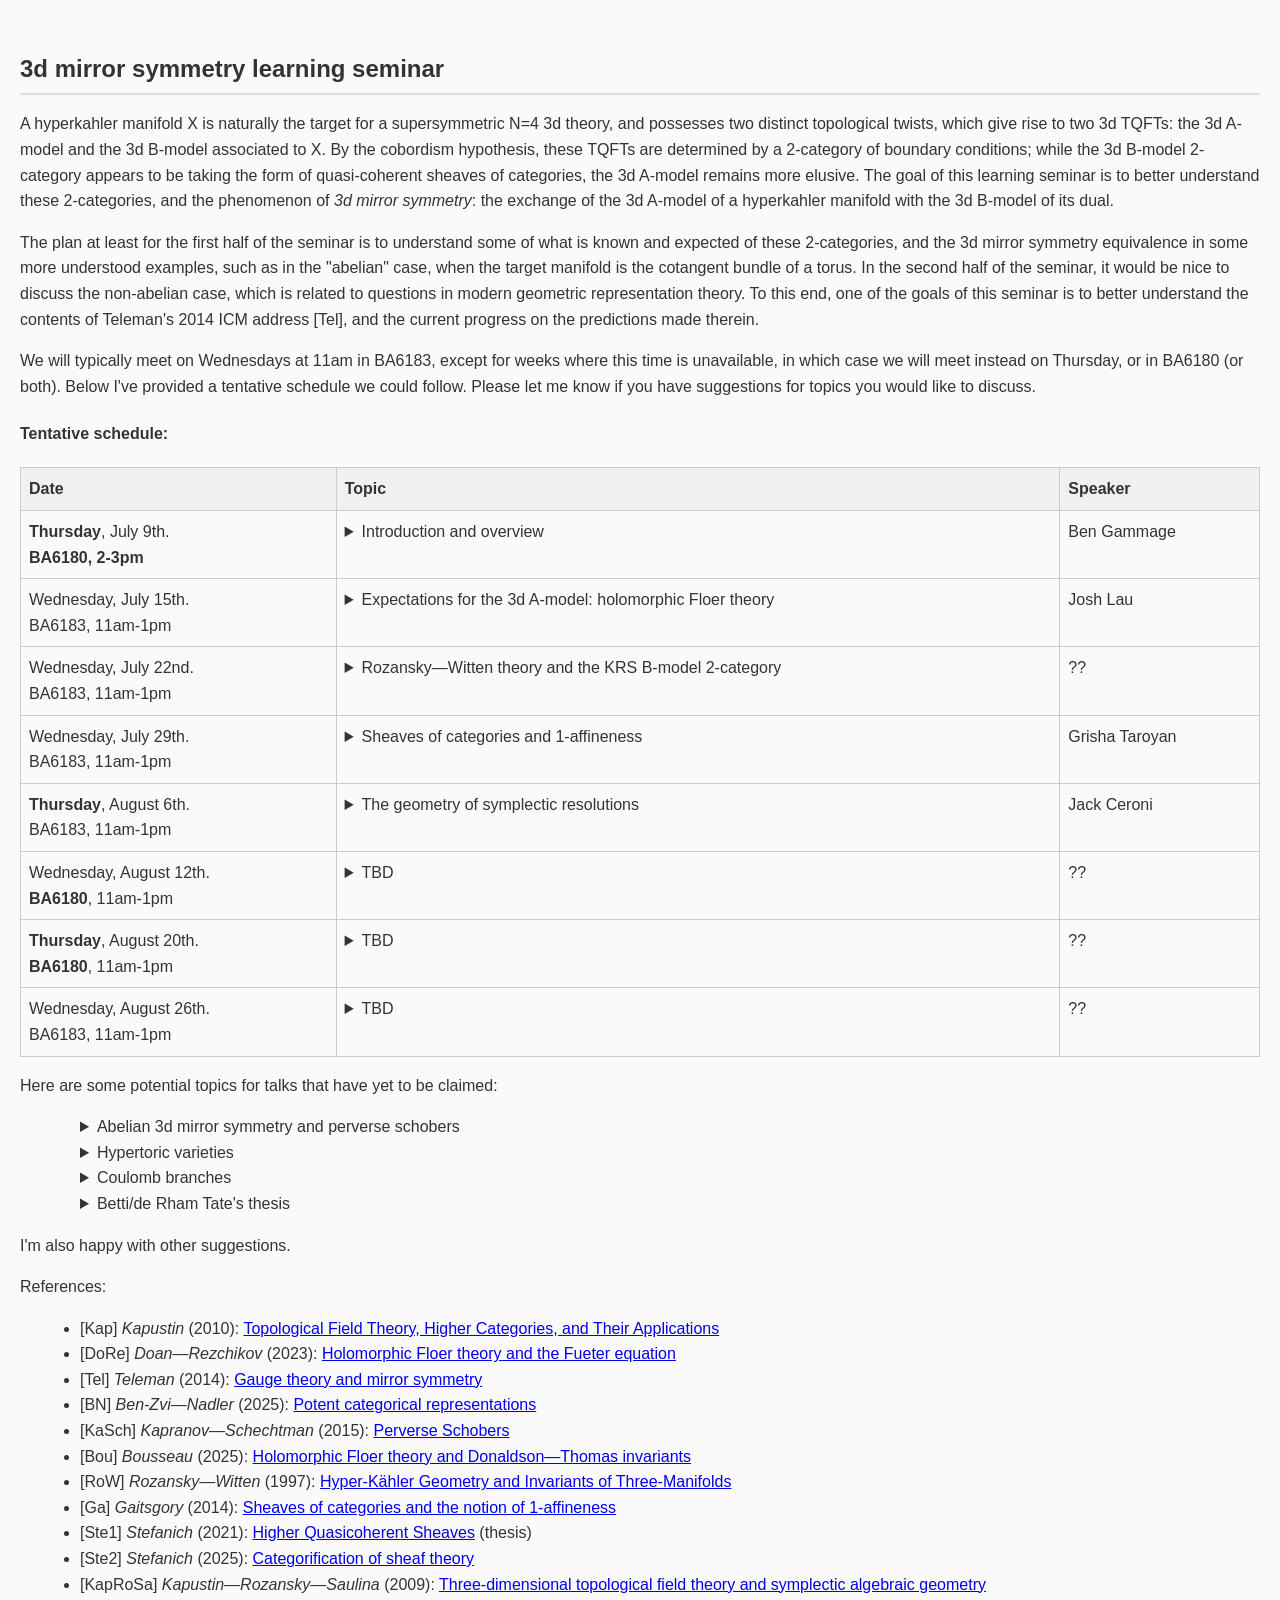
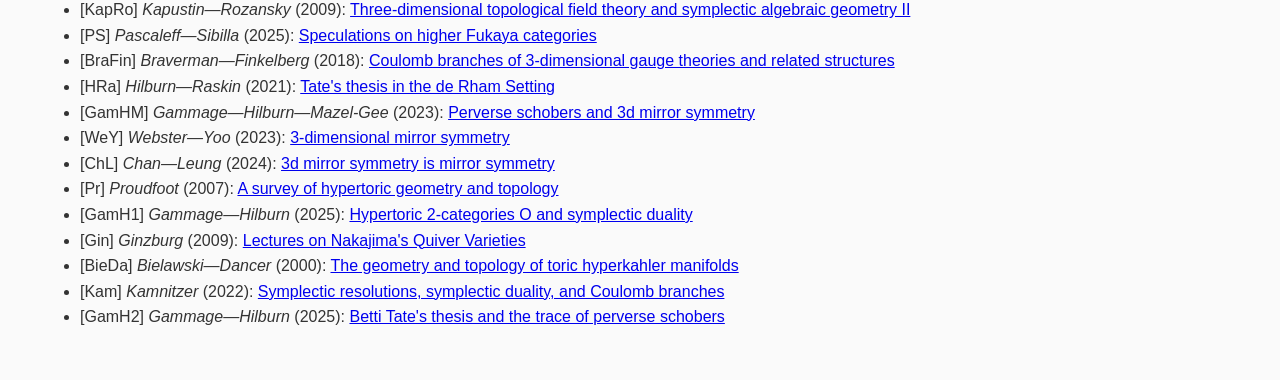
==== 2026-3d-learning-seminar.html @ 33fdc6d0 "aug 6 talk" ====
<!DOCTYPE html>
<html lang="en">
<head>
  <meta charset="UTF-8">
  <meta name="viewport" content="width=device-width, initial-scale=1.0">
  <title>Summer 2026 learning seminar</title>
  <style>
    body {
      font-family: Arial, sans-serif;
      line-height: 1.6;
      margin: 0;
      padding: 0;
      background-color: #fafafa;
      color: #333;
    }
    .container {
      /*max-width: 900px;*/
      margin: 0 auto;
      padding: 20px;
    }
    section {
      margin: 30px 0;
    }
    section h2 {
      font-size: 1.5em;
      margin-bottom: 10px;
      border-bottom: 2px solid #ddd;
      padding-bottom: 5px;
    }
    ul {
      list-style-type: disc;
      margin-left: 20px;
    }
    table {
      width: 100%;
      border-collapse: collapse;
      margin-top: 10px;
    }
    table, th, td {
      border: 1px solid #ccc;
    }
    th, td {
      padding: 8px;
      text-align: left;
      vertical-align:top;
    }
    th {
      background-color: #f0f0f0;
    }
    footer {
      text-align: center;
      color: #777;
      font-size: 0.9em;
      padding: 20px 0;
      border-top: 1px solid #ddd;
      margin-top: 40px;
    }
  </style>
</head>
<body>
  <div class="container">
    <!-- About / Name Section -->
    <section>
	<h2>3d mirror symmetry learning seminar</h2>
	
	<p>
	A hyperkahler manifold X is naturally the target for a supersymmetric N=4 3d theory, and possesses two distinct topological twists, which give rise to two 3d TQFTs: the 3d A-model and the 3d B-model associated to X. By the cobordism hypothesis, these TQFTs are determined by a 2-category of boundary conditions; while the 3d B-model 2-category appears to be taking the form of quasi-coherent sheaves of categories, the 3d A-model remains more elusive. The goal of this learning seminar is to better understand these 2-categories, and the phenomenon of <i>3d mirror symmetry</i>: the exchange of the 3d A-model of a hyperkahler manifold with the 3d B-model of its dual. 
	</p>
	<p>
	The plan at least for the first half of the seminar is to understand some of what is known and expected of these 2-categories, and the 3d mirror symmetry equivalence in some more understood examples, such as in the "abelian" case, when the target manifold is the cotangent bundle of a torus. In the second half of the seminar, it would be nice to discuss the non-abelian case, which is related to questions in modern geometric representation theory. To this end, one of the goals of this seminar is to better understand the contents of Teleman's 2014 ICM address [Tel], and the current progress on the predictions made therein. 
	</p>
	<p>
	We will typically meet on Wednesdays at 11am in BA6183, except for weeks where this time is unavailable, in which case we will meet instead on Thursday, or in BA6180 (or both). Below I've provided a tentative schedule we could follow. Please let me know if you have suggestions for topics you would like to discuss. 
	</p>

	
	<p>
	<h4>Tentative schedule:</h4> 
	
	<table>
	<thead>
	<tr>
	  <th>Date</th>
	  <th>Topic</th>
	  <th>Speaker</th>
	</tr>
	</thead>
	<tbody>
	<tr>
	  <td><b>Thursday</b>, July 9th. <br /><b>BA6180, 2-3pm</b>
	  </td>
	  <td>
	  <details><summary>Introduction and overview</summary>
	  	[Kap, &#167;1-2], [Tel, &#167;1-2], [WeY, &#167;1-3]
	  </details>
	  </td>
	  <td>Ben Gammage</td>
	</tr>
	<tr>
	  <td>Wednesday, July 15th. <br />BA6183, 11am-1pm
	  </td>
	  <td>
	  <details><summary>Expectations for the 3d A-model: holomorphic Floer theory</summary>
	  	[DoRe], [PS], [Bou]
	  </details>
	  </td>
	  <td>Josh Lau</td>
	</tr>
	<tr>
	  <td>Wednesday, July 22nd. <br />BA6183, 11am-1pm</td>
	  <td>
	  <details><summary>Rozansky&mdash;Witten theory and the KRS B-model 2-category</summary>
	  	[RoW], [KapRoSa], [KapRo], [Tel &#167;3]
	  </details>
	  </td>
	  <td>??</td>
	</tr>
	<tr>
	  <td>Wednesday, July 29th. <br />BA6183, 11am-1pm</td>
	  <td>
	  <details><summary>Sheaves of categories and 1-affineness</summary>
	  	[Ga], [Ste1], [Ste2]
	  </details>
	  </td>
	  <td>Grisha Taroyan</td>
	</tr>
	<tr>
	  <td><b>Thursday</b>, August 6th. <br />BA6183, 11am-1pm</td>
	  <td>
	  <details><summary>The geometry of symplectic resolutions</summary>
	  	 [Kam], [Gin]
	  </details>
	  </td>
	  <td>Jack Ceroni</td>
	</tr>
	<tr>
	  <td>Wednesday, August 12th. <br /><b>BA6180</b>, 11am-1pm</td>
	  <td>
	  <details><summary>TBD</summary>
	  	TBD
	  </details>
	  </td>
	  <td>??</td>
	</tr>
	<tr>
	  <td><b>Thursday</b>, August 20th. <br /><b>BA6180</b>, 11am-1pm</td>
	  <td>
	  <details><summary>TBD</summary>
	  	TBD
	  </details>
	  </td>
	  <td>??</td>
	</tr>
	<tr>
	  <td>Wednesday, August 26th. <br />BA6183, 11am-1pm</td>
	  <td>
	  <details><summary>TBD</summary>
	  	TBD
	  </details>
	  </td>
	  <td>??</td>
	</tr>

	</tbody>
	</table>
	
	
	</p>
	
	
<p>
Here are some potential topics for talks that have yet to be claimed: 
<ul style="list-style-type:none;">
  <li><details><summary>Abelian 3d mirror symmetry and perverse schobers</summary>
	  	&nbsp;[Tel &#167;4], [KaSch], [GamHM]
	  </details>
  </li>
  <li>
	 <details><summary>Hypertoric varieties</summary>
	  	&nbsp;[Pr], [GamH1], [Bie[Da]
	 </details>
  </li>
  <li>
	 <details><summary>Coulomb branches</summary>
	  	&nbsp;[BraFin], [Kam]
	 </details>
  </li>
  <li>
	 <details><summary>Betti/de Rham Tate's thesis</summary>
	  	&nbsp;[HRa], [GamH2]
	 </details>
  </li>
</ul>
I'm also happy with other suggestions. 
</p>
	
	
	<p>
	References: 
	<ul>
	<li>[Kap] <i>Kapustin</i> (2010): <a href='https://arxiv.org/pdf/1004.2307'>Topological Field Theory, Higher Categories, and Their Applications</a></li>
	<li>[DoRe] <i>Doan&mdash;Rezchikov</i> (2023): <a href='https://arxiv.org/pdf/2210.12047'>Holomorphic Floer theory and the Fueter equation</a></li>
	<li>[Tel] <i>Teleman</i> (2014): <a href='https://arxiv.org/pdf/1404.6305'>Gauge theory and mirror symmetry</a></li>
	<li>[BN] <i>Ben-Zvi&mdash;Nadler</i> (2025): <a href='https://arxiv.org/pdf/2510.07482'>Potent categorical representations</a></li>
	<li>[KaSch] <i>Kapranov&mdash;Schechtman</i> (2015): <a href='https://arxiv.org/pdf/1411.2772'>Perverse Schobers</a>
	<li>[Bou] <i>Bousseau</i> (2025): <a href='https://arxiv.org/pdf/2210.17001'>Holomorphic Floer theory and Donaldson&mdash;Thomas invariants</a></li>
	<li>[RoW] <i>Rozansky&mdash;Witten</i> (1997): <a href='https://arxiv.org/pdf/hep-th/9612216'>Hyper-K&auml;hler Geometry and Invariants of Three-Manifolds</a></li>
	<li>[Ga] <i>Gaitsgory</i> (2014): <a href='https://arxiv.org/pdf/1306.4304'>Sheaves of categories and the notion of 1-affineness</a></li>
	<li>[Ste1] <i>Stefanich</i> (2021): <a href='https://web.ma.utexas.edu/users/gs29722/Thesis.pdf'>Higher Quasicoherent Sheaves</a> (thesis)</li>
	<li>[Ste2] <i>Stefanich</i> (2025): <a href='https://arxiv.org/pdf/2511.09553'>Categorification of sheaf theory</a></li>
	<li>[KapRoSa] <i>Kapustin&mdash;Rozansky&mdash;Saulina</i> (2009): <a href='https://arxiv.org/pdf/0810.5415'>Three-dimensional topological field theory and symplectic algebraic geometry</a></li>
	<li>[KapRo] <i>Kapustin&mdash;Rozansky</i> (2009): <a href='https://arxiv.org/pdf/0909.3643'>Three-dimensional topological field theory and symplectic algebraic geometry II</a></li>
	<li>[PS] <i>Pascaleff&mdash;Sibilla</i> (2025): <a href='https://arxiv.org/pdf/2503.20906v1'>Speculations on higher Fukaya categories</a></li>
	<li>[BraFin] <i>Braverman&mdash;Finkelberg</i> (2018): <a href='https://arxiv.org/pdf/1807.09038'>Coulomb branches of 3-dimensional gauge theories and related structures</a></li>
	<li>[HRa] <i>Hilburn&mdash;Raskin</i> (2021): <a href='https://arxiv.org/pdf/2107.11325'>Tate's thesis in the de Rham Setting</a></li>
	<li>[GamHM] <i>Gammage&mdash;Hilburn&mdash;Mazel-Gee</i> (2023): <a href='https://arxiv.org/pdf/2202.06833'>Perverse schobers and 3d mirror symmetry</a></li>
	<li>[WeY] <i>Webster&mdash;Yoo</i> (2023): <a href='https://arxiv.org/pdf/2308.06191'>3-dimensional mirror symmetry</a></li>
	<li>[ChL] <i>Chan&mdash;Leung</i> (2024): <a href='https://arxiv.org/pdf/2410.03611'>3d mirror symmetry is mirror symmetry</a></li>
	<li>[Pr] <i>Proudfoot</i> (2007): <a href='https://arxiv.org/pdf/0705.4236'>A survey of hypertoric geometry and topology</a></li>
	<li>[GamH1] <i>Gammage&mdash;Hilburn</i> (2025): <a href='https://arxiv.org/pdf/2310.06172'>Hypertoric 2-categories O and symplectic duality</a></li>
	<li>[Gin] <i>Ginzburg</i> (2009): <a href='https://arxiv.org/pdf/0905.0686v2'>Lectures on Nakajima's Quiver Varieties</a></li>
	<li>[BieDa] <i>Bielawski&mdash;Dancer</i> (2000): <a href='https://intlpress.com/site/pub/files/_fulltext/journals/cag/2000/0008/0004/CAG-2000-0008-0004-a002.pdf'>The geometry and topology of toric hyperkahler manifolds</a></li>
	<li>[Kam] <i>Kamnitzer</i> (2022): <a href='https://arxiv.org/pdf/2202.03913'>Symplectic resolutions, symplectic duality, and Coulomb branches</a></li>
	<li>[GamH2] <i>Gammage&mdash;Hilburn</i> (2025): <a href='https://arxiv.org/abs/2210.06548'>Betti Tate's thesis and the trace of perverse schobers</a></li>

	</ul>
	</p>
  </div>
</body>
</html>
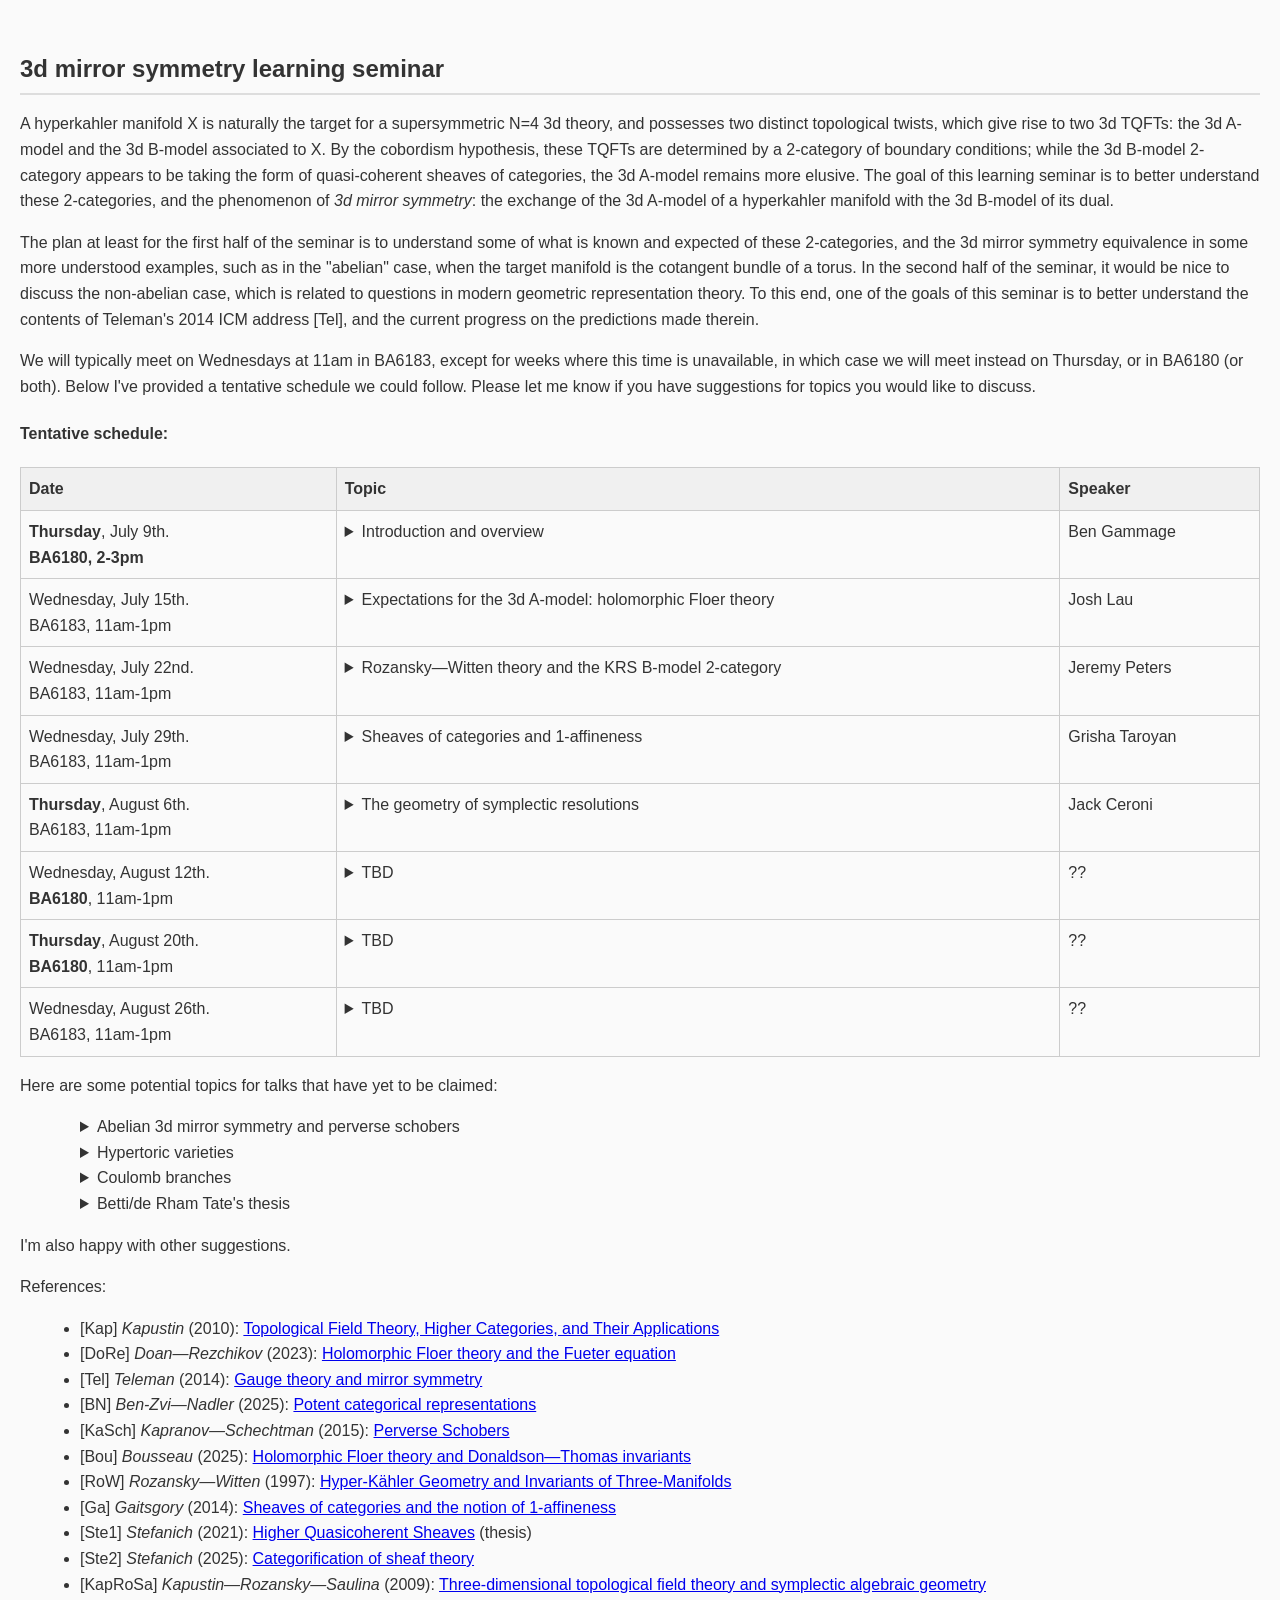
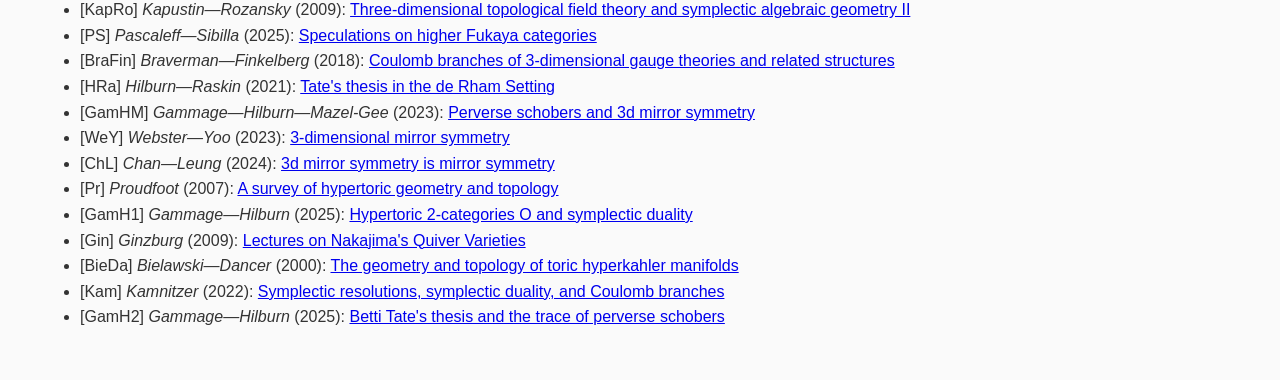
==== commit 5c2bb014: "july 22 update" ====
--- a/2026-3d-learning-seminar.html
+++ b/2026-3d-learning-seminar.html
@@ -113,7 +113,7 @@
 	  	[RoW], [KapRoSa], [KapRo], [Tel &#167;3]
 	  </details>
 	  </td>
-	  <td>??</td>
+	  <td>Jeremy Peters</td>
 	</tr>
 	<tr>
 	  <td>Wednesday, July 29th. <br />BA6183, 11am-1pm</td>
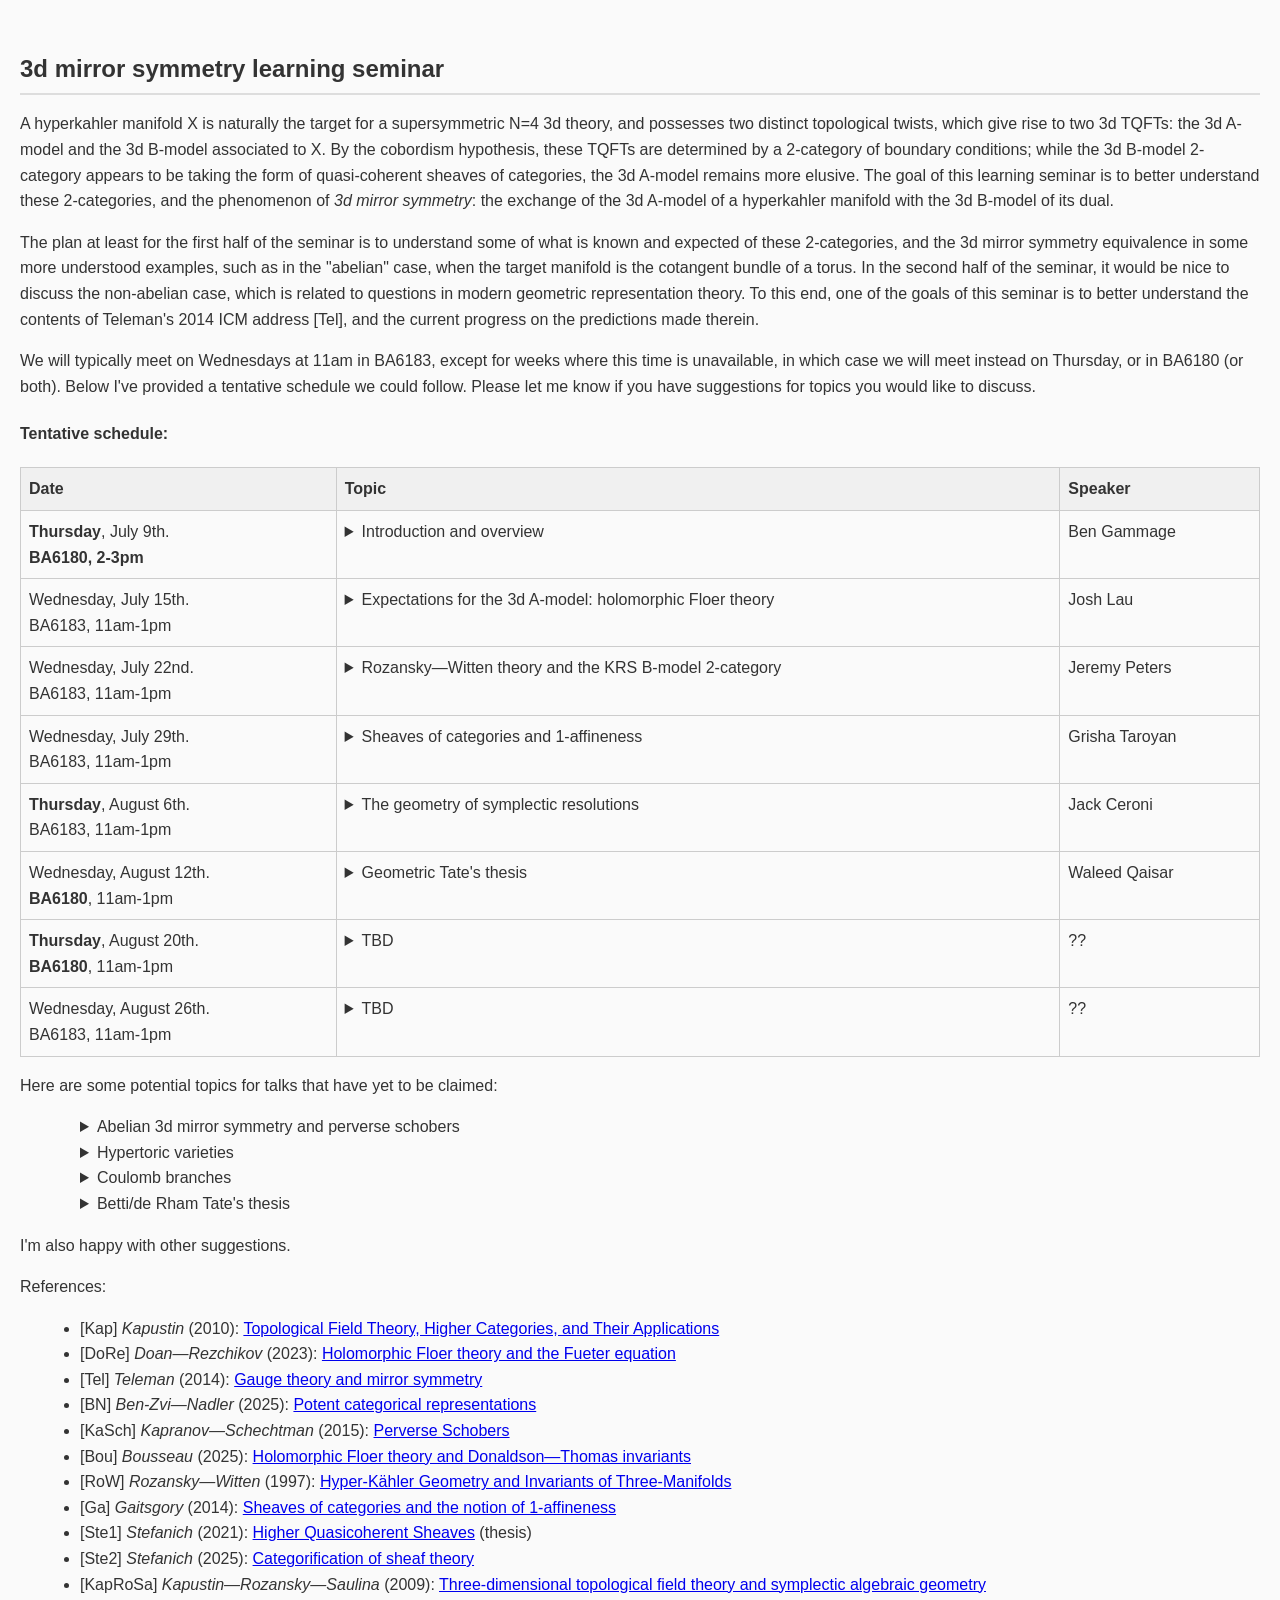
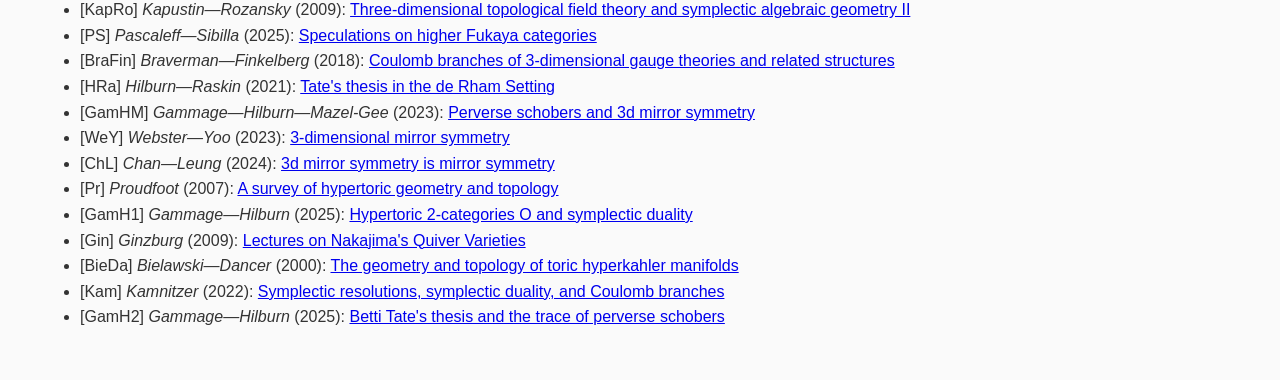
==== commit b254277f: "Update 2026-3d-learning-seminar.html" ====
--- a/2026-3d-learning-seminar.html
+++ b/2026-3d-learning-seminar.html
@@ -136,11 +136,11 @@
 	<tr>
 	  <td>Wednesday, August 12th. <br /><b>BA6180</b>, 11am-1pm</td>
 	  <td>
-	  <details><summary>TBD</summary>
-	  	TBD
-	  </details>
-	  </td>
-	  <td>??</td>
+	  <details><summary>Geometric Tate's thesis</summary>
+	  	[HRa], [GamH2]
+	  </details>
+	  </td>
+	  <td>Waleed Qaisar</td>
 	</tr>
 	<tr>
 	  <td><b>Thursday</b>, August 20th. <br /><b>BA6180</b>, 11am-1pm</td>
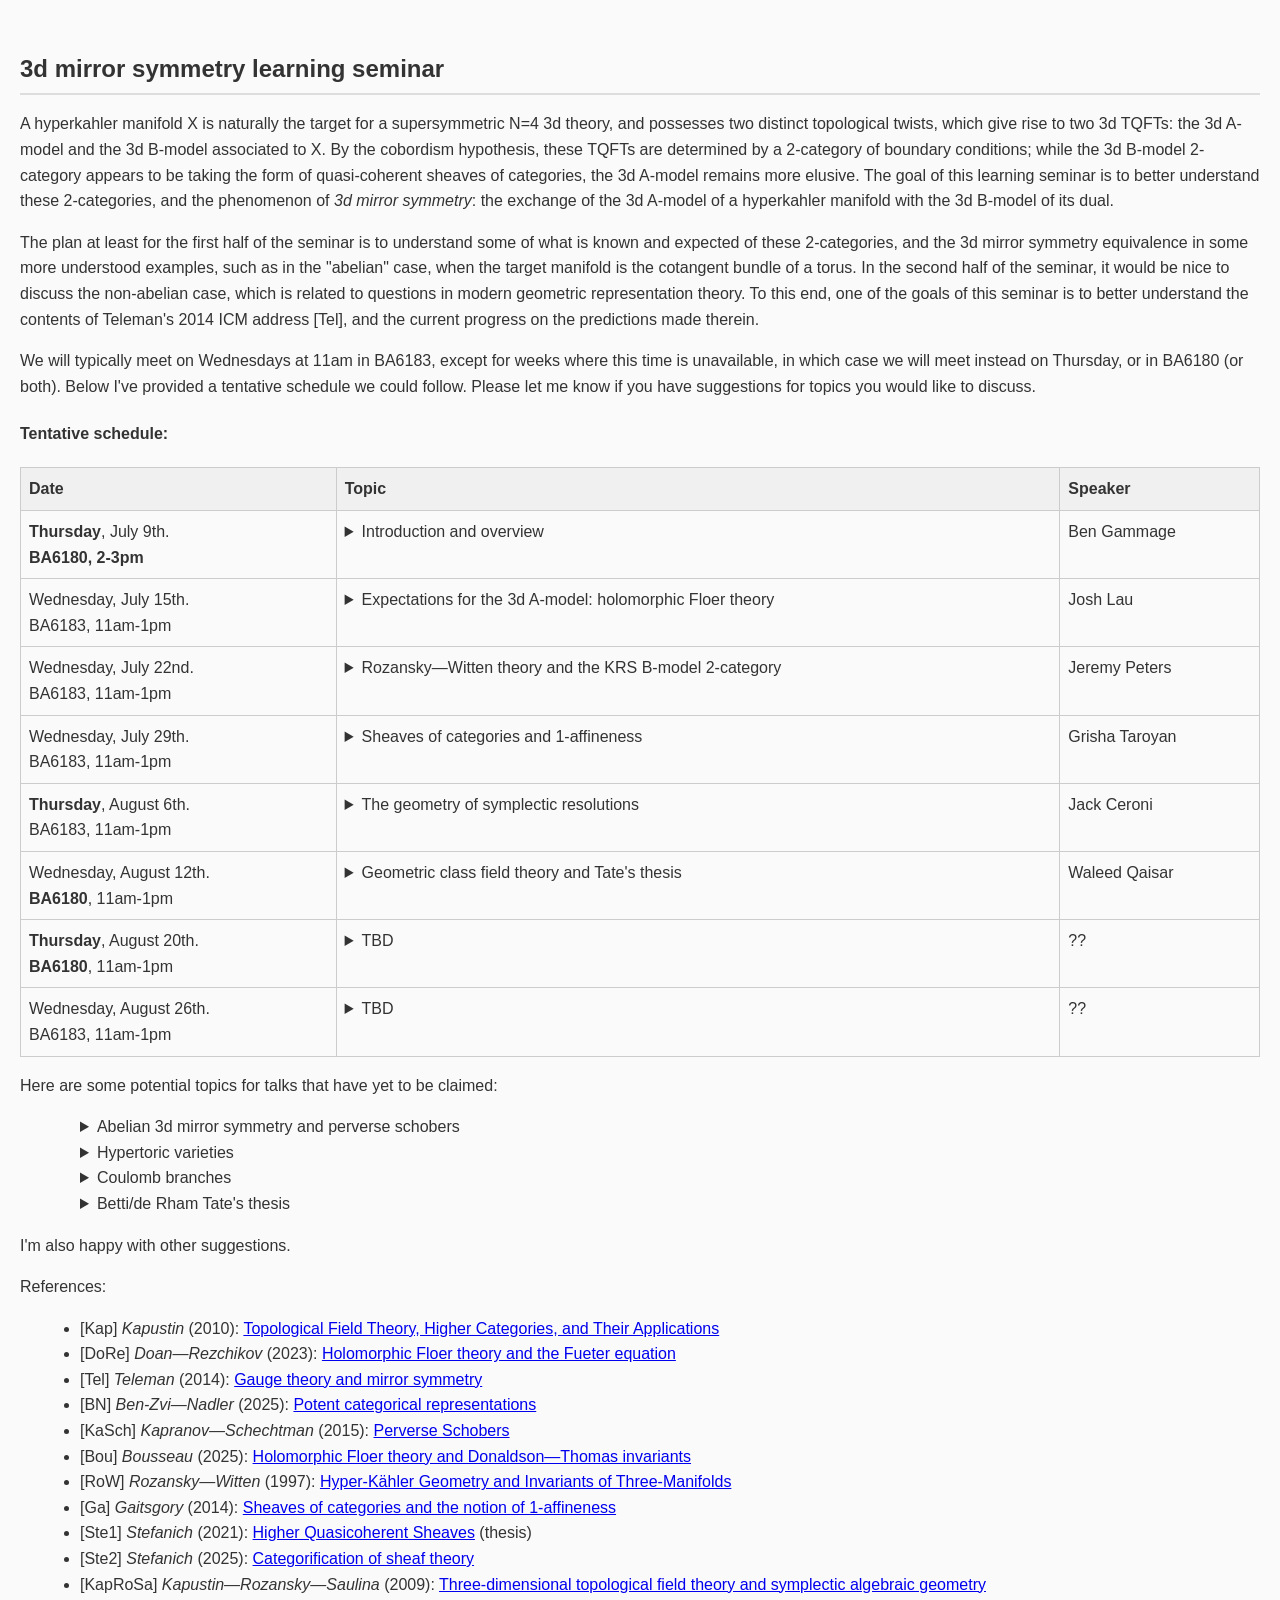
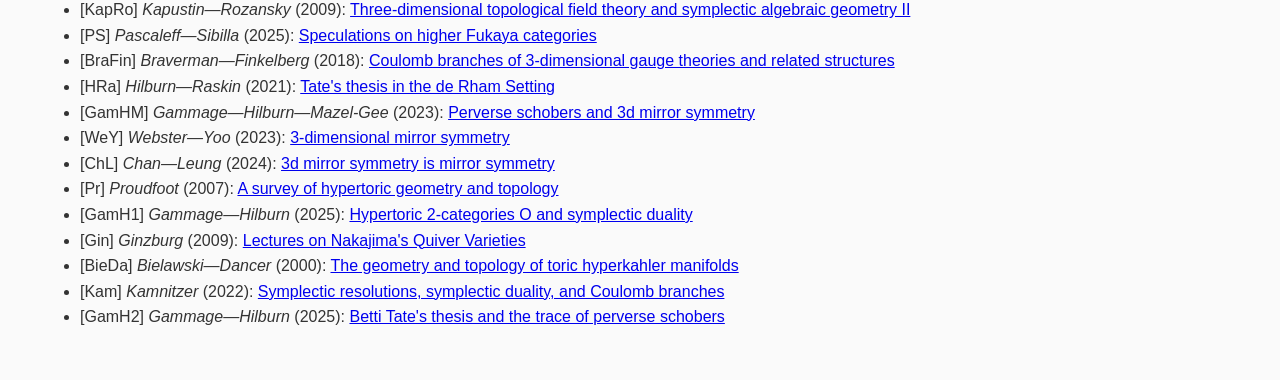
==== commit 1afc542f: "Update 2026-3d-learning-seminar.html" ====
--- a/2026-3d-learning-seminar.html
+++ b/2026-3d-learning-seminar.html
@@ -136,7 +136,7 @@
 	<tr>
 	  <td>Wednesday, August 12th. <br /><b>BA6180</b>, 11am-1pm</td>
 	  <td>
-	  <details><summary>Geometric Tate's thesis</summary>
+	  <details><summary>Geometric class field theory and Tate's thesis</summary>
 	  	[HRa], [GamH2]
 	  </details>
 	  </td>
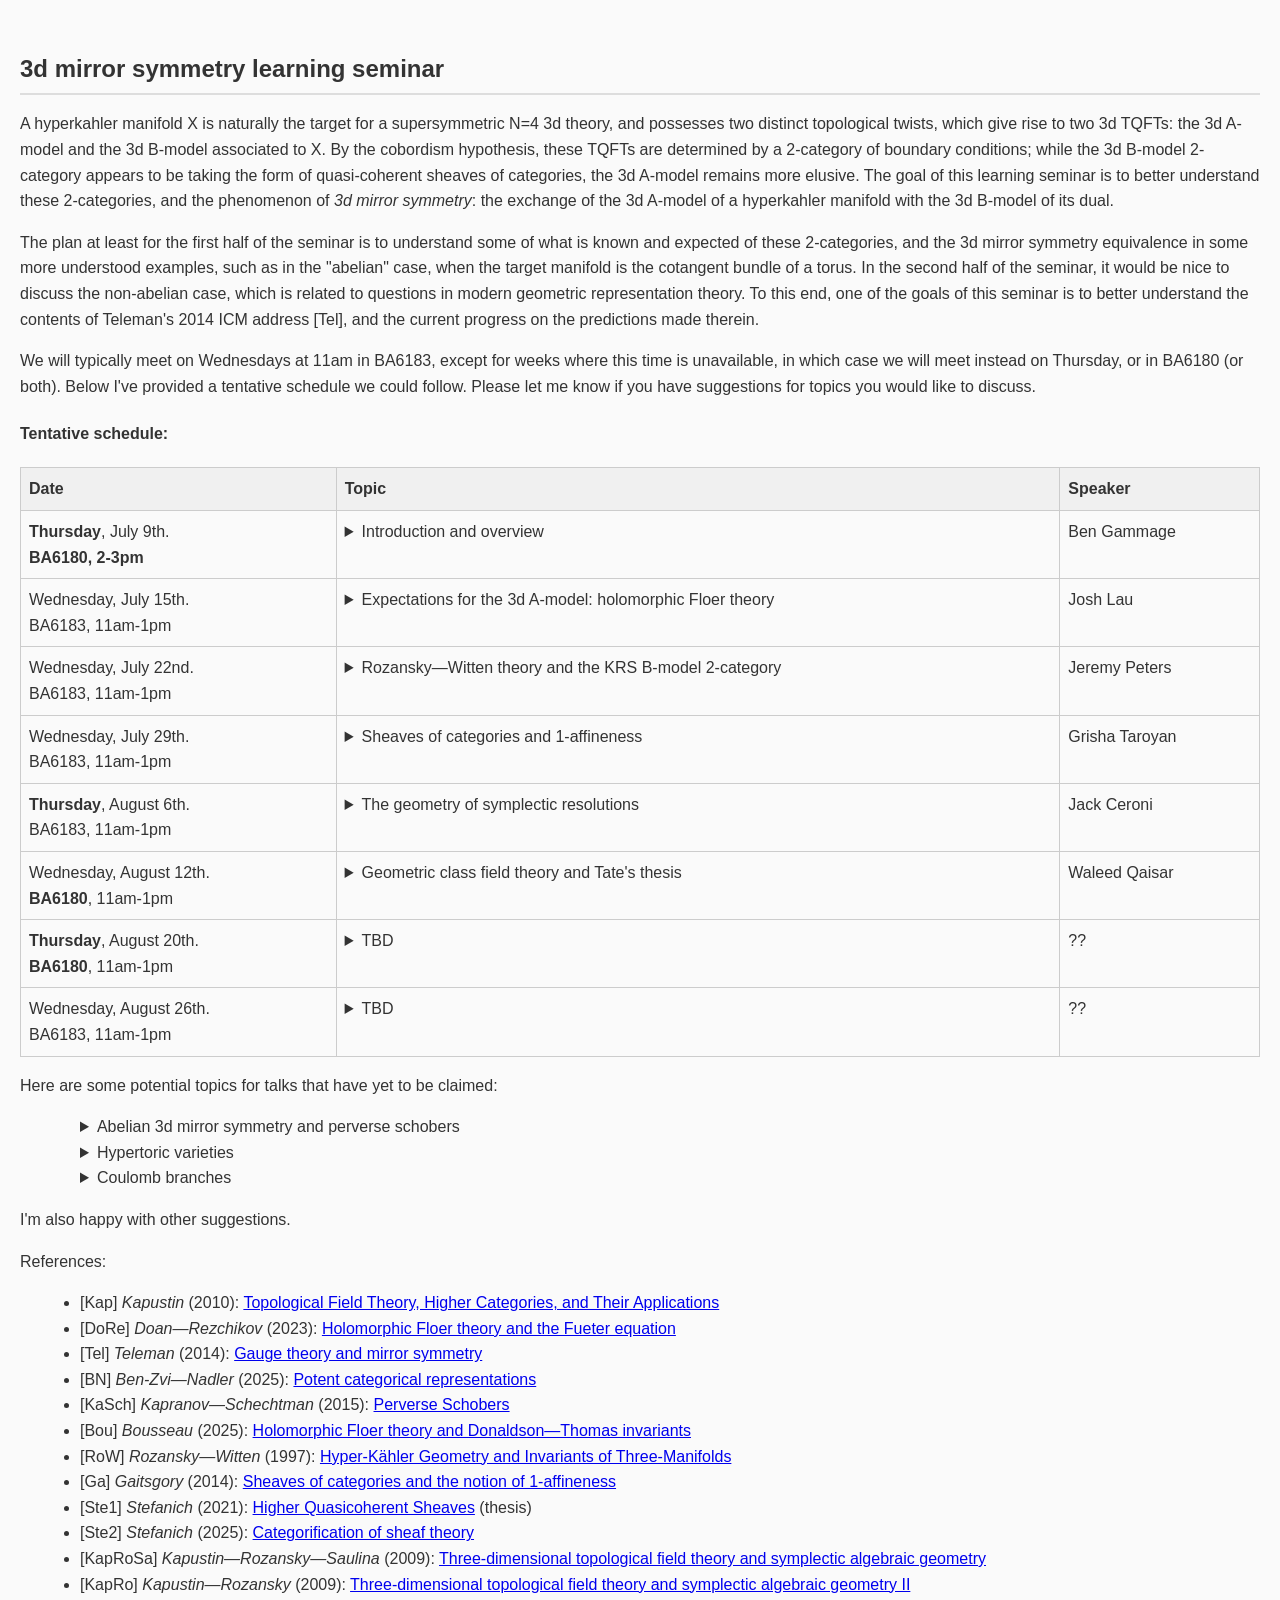
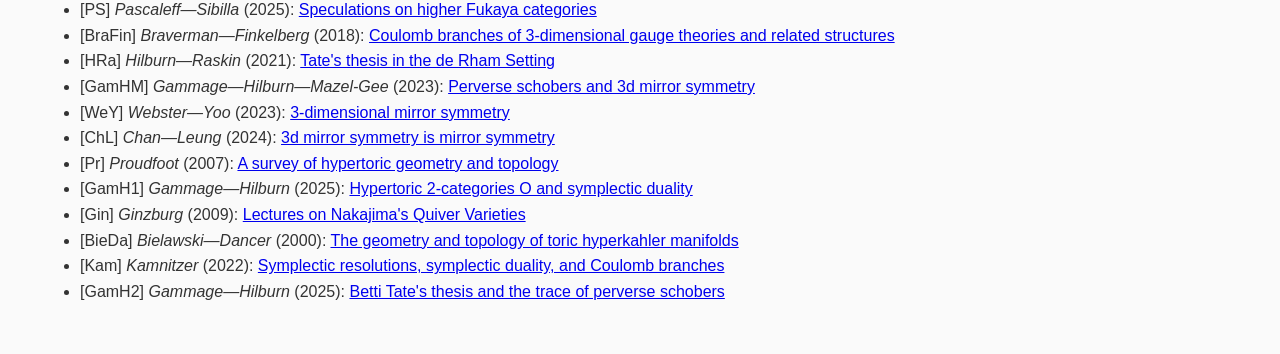
==== commit f38cabbb: "update aug 9" ====
--- a/2026-3d-learning-seminar.html
+++ b/2026-3d-learning-seminar.html
@@ -183,11 +183,6 @@
   <li>
 	 <details><summary>Coulomb branches</summary>
 	  	&nbsp;[BraFin], [Kam]
-	 </details>
-  </li>
-  <li>
-	 <details><summary>Betti/de Rham Tate's thesis</summary>
-	  	&nbsp;[HRa], [GamH2]
 	 </details>
   </li>
 </ul>
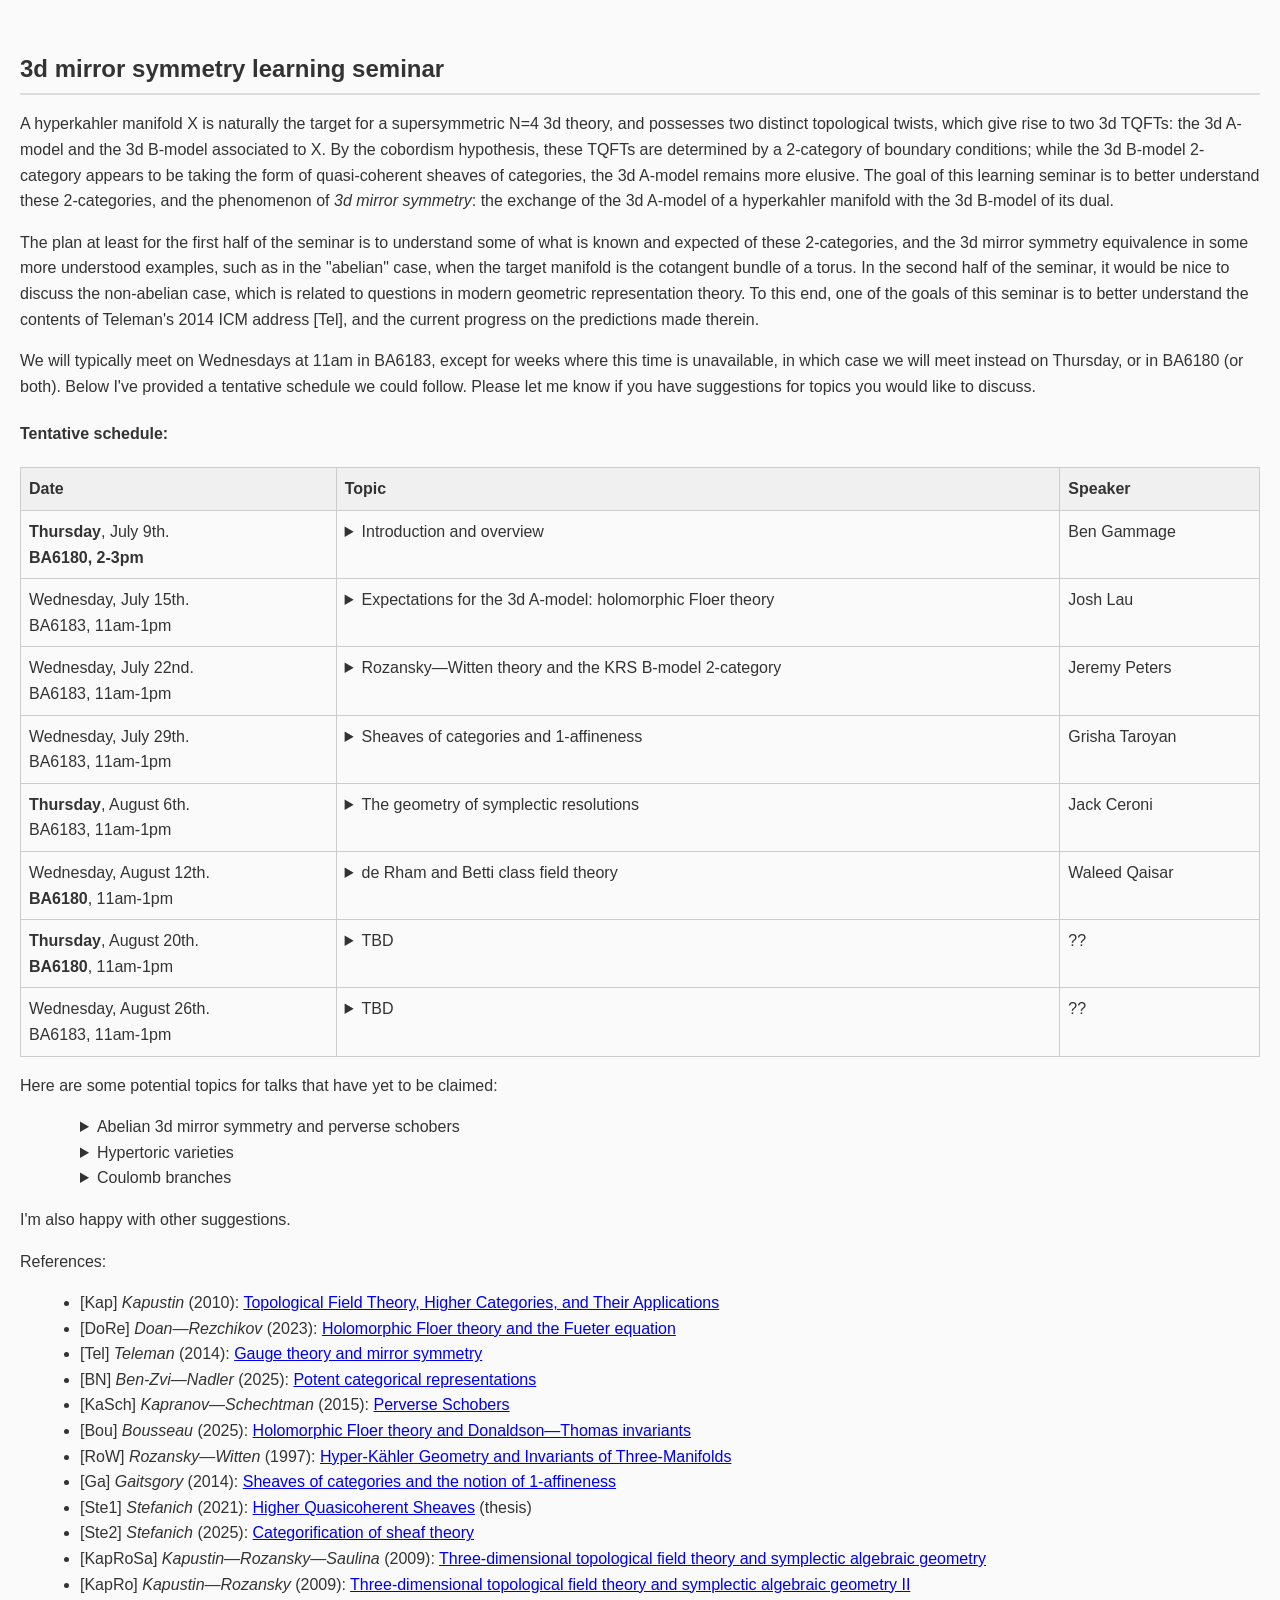
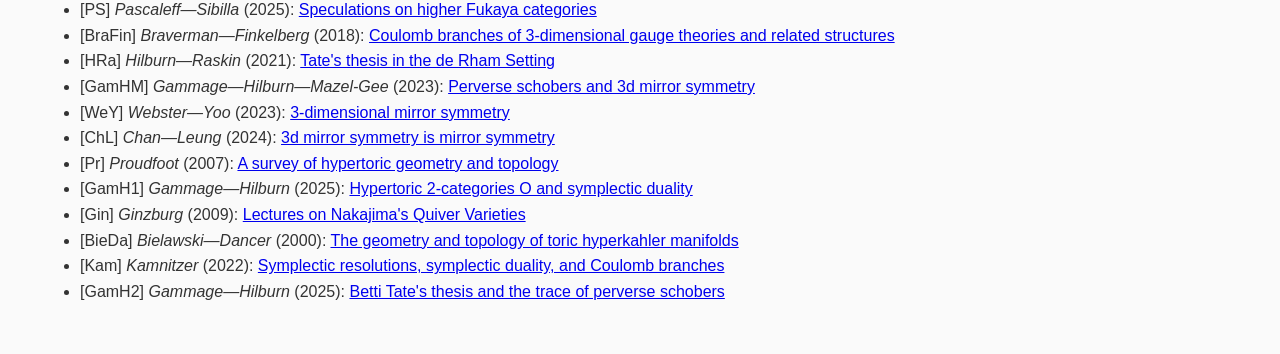
==== commit c16cba57: "update name for waleed talk" ====
--- a/2026-3d-learning-seminar.html
+++ b/2026-3d-learning-seminar.html
@@ -136,7 +136,7 @@
 	<tr>
 	  <td>Wednesday, August 12th. <br /><b>BA6180</b>, 11am-1pm</td>
 	  <td>
-	  <details><summary>Geometric class field theory and Tate's thesis</summary>
+	  <details><summary>de Rham and Betti class field theory</summary>
 	  	[HRa], [GamH2]
 	  </details>
 	  </td>
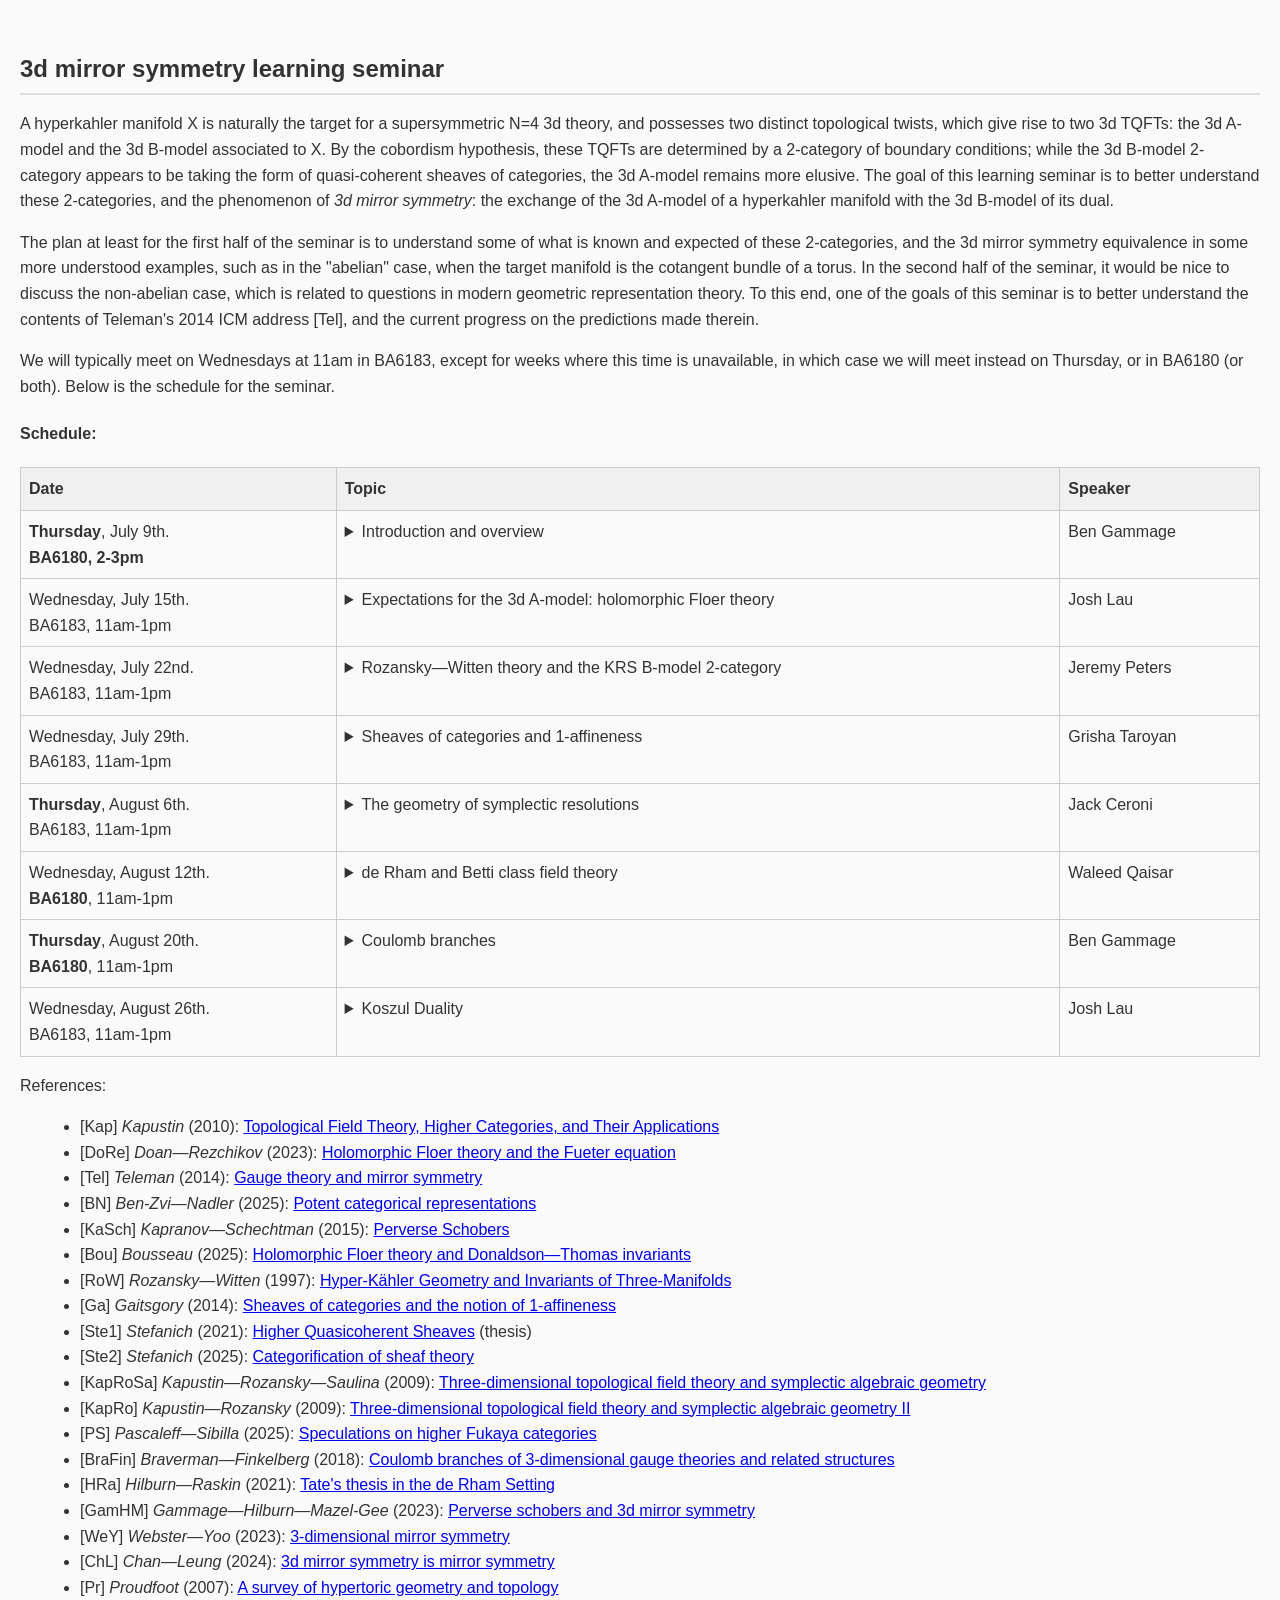
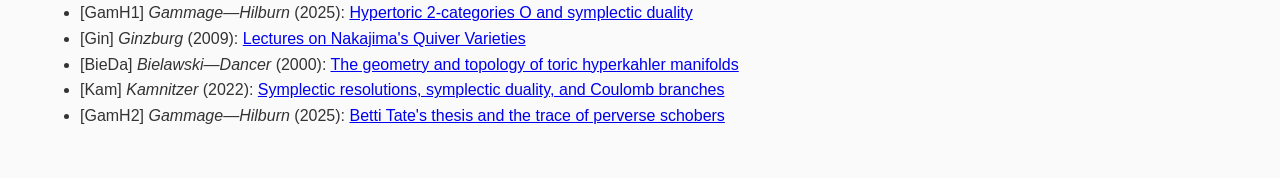
==== commit bed41905: "final seminar update" ====
--- a/2026-3d-learning-seminar.html
+++ b/2026-3d-learning-seminar.html
@@ -70,12 +70,12 @@
 	The plan at least for the first half of the seminar is to understand some of what is known and expected of these 2-categories, and the 3d mirror symmetry equivalence in some more understood examples, such as in the "abelian" case, when the target manifold is the cotangent bundle of a torus. In the second half of the seminar, it would be nice to discuss the non-abelian case, which is related to questions in modern geometric representation theory. To this end, one of the goals of this seminar is to better understand the contents of Teleman's 2014 ICM address [Tel], and the current progress on the predictions made therein. 
 	</p>
 	<p>
-	We will typically meet on Wednesdays at 11am in BA6183, except for weeks where this time is unavailable, in which case we will meet instead on Thursday, or in BA6180 (or both). Below I've provided a tentative schedule we could follow. Please let me know if you have suggestions for topics you would like to discuss. 
-	</p>
-
-	
-	<p>
-	<h4>Tentative schedule:</h4> 
+	We will typically meet on Wednesdays at 11am in BA6183, except for weeks where this time is unavailable, in which case we will meet instead on Thursday, or in BA6180 (or both). Below is the schedule for the seminar. 
+	</p>
+
+	
+	<p>
+	<h4>Schedule:</h4> 
 	
 	<table>
 	<thead>
@@ -145,20 +145,20 @@
 	<tr>
 	  <td><b>Thursday</b>, August 20th. <br /><b>BA6180</b>, 11am-1pm</td>
 	  <td>
-	  <details><summary>TBD</summary>
+	  <details><summary>Coulomb branches</summary>
+	  	&nbsp;[BraFin], [Kam]
+	  </details>
+	  </td>
+	  <td>Ben Gammage</td>
+	</tr>
+	<tr>
+	  <td>Wednesday, August 26th. <br />BA6183, 11am-1pm</td>
+	  <td>
+	  <details><summary>Koszul Duality</summary>
 	  	TBD
 	  </details>
 	  </td>
-	  <td>??</td>
-	</tr>
-	<tr>
-	  <td>Wednesday, August 26th. <br />BA6183, 11am-1pm</td>
-	  <td>
-	  <details><summary>TBD</summary>
-	  	TBD
-	  </details>
-	  </td>
-	  <td>??</td>
+	  <td>Josh Lau</td>
 	</tr>
 
 	</tbody>
@@ -168,27 +168,7 @@
 	</p>
 	
 	
-<p>
-Here are some potential topics for talks that have yet to be claimed: 
-<ul style="list-style-type:none;">
-  <li><details><summary>Abelian 3d mirror symmetry and perverse schobers</summary>
-	  	&nbsp;[Tel &#167;4], [KaSch], [GamHM]
-	  </details>
-  </li>
-  <li>
-	 <details><summary>Hypertoric varieties</summary>
-	  	&nbsp;[Pr], [GamH1], [Bie[Da]
-	 </details>
-  </li>
-  <li>
-	 <details><summary>Coulomb branches</summary>
-	  	&nbsp;[BraFin], [Kam]
-	 </details>
-  </li>
-</ul>
-I'm also happy with other suggestions. 
-</p>
-	
+
 	
 	<p>
 	References: 
